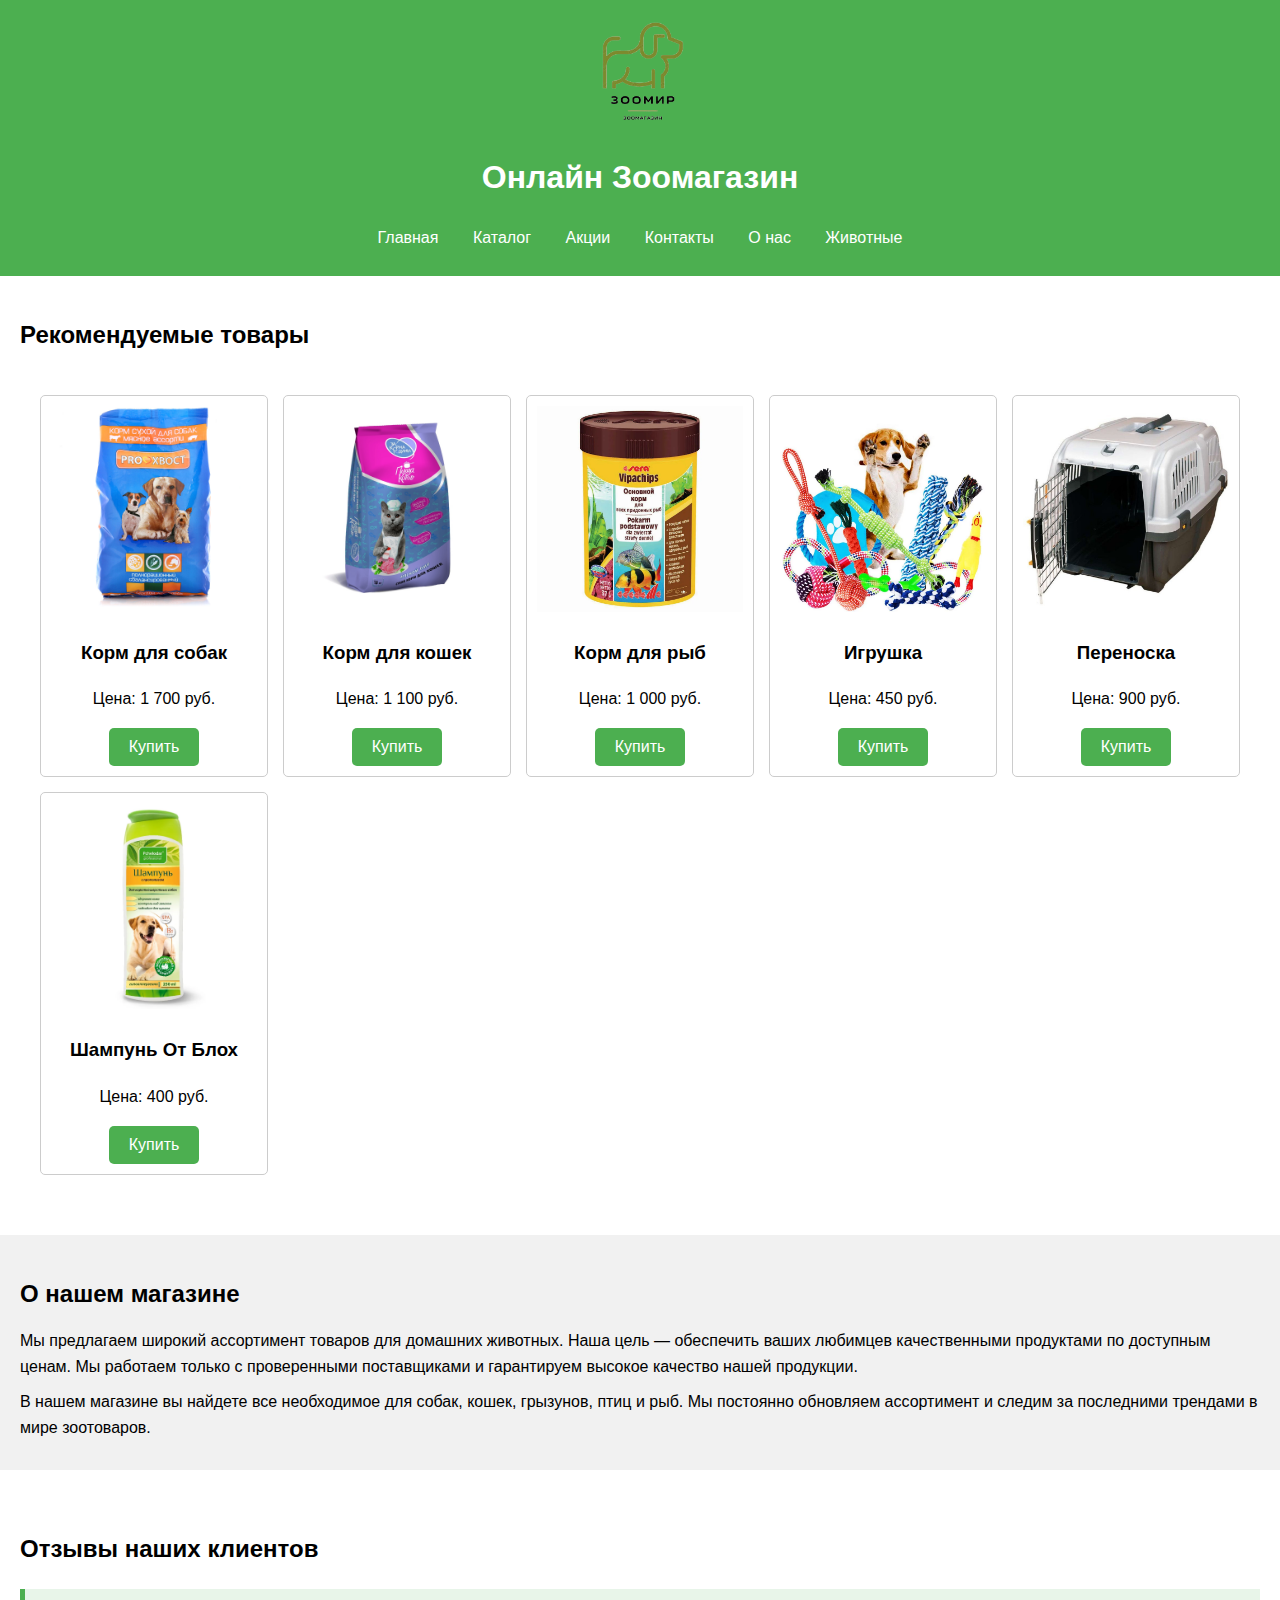
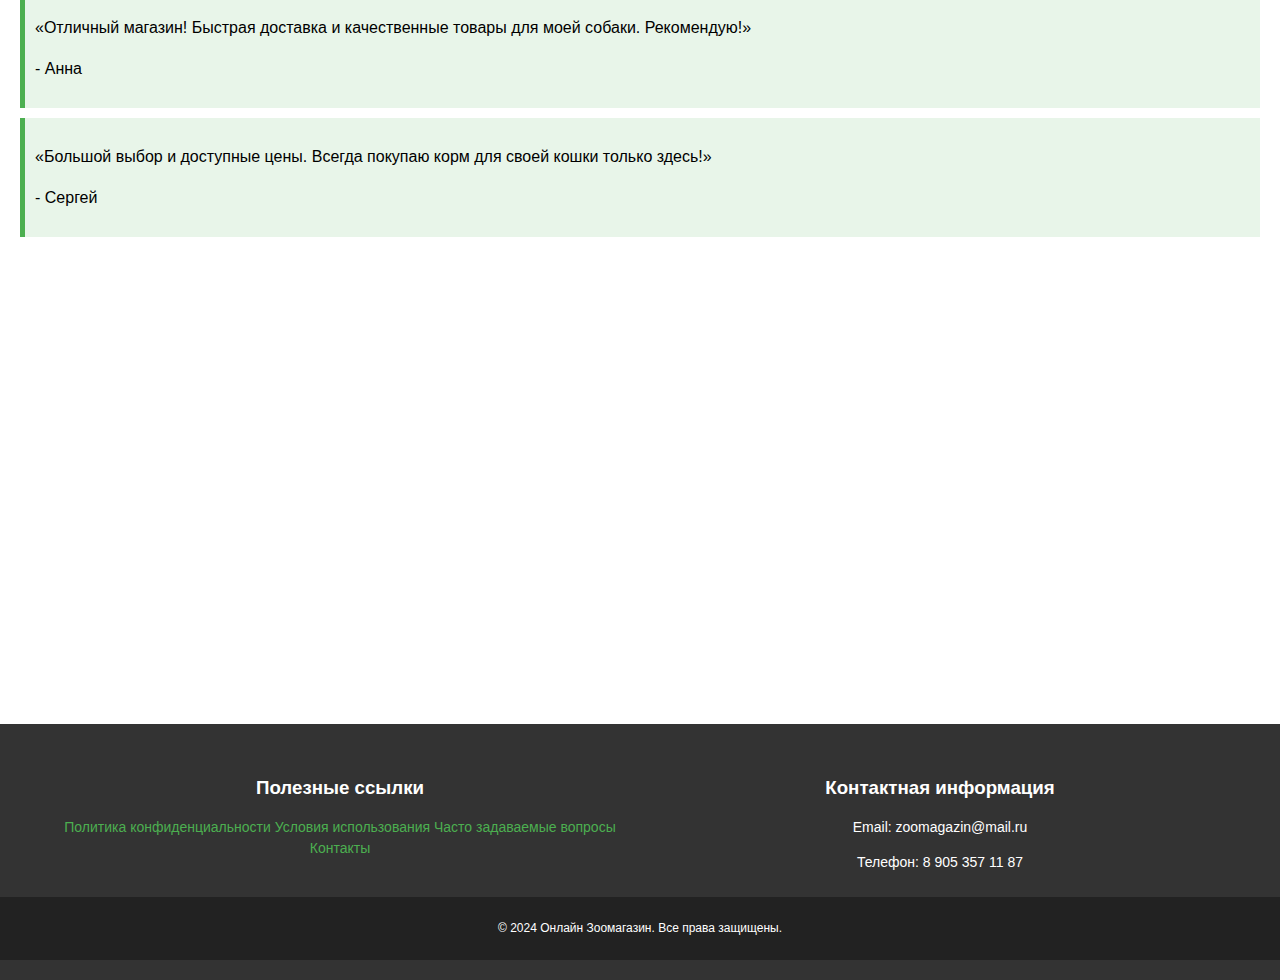
==== index.html @ 8a64a48a "Update index.html" ====
<!DOCTYPE html> 
<html lang="ru"> 
<head> 
    <meta charset="UTF-8"> 
    <meta name="viewport" content="width=device-width, initial-scale=1.0">
<!--     <meta name="description" content="Широкий ассортимент товаров для собак, кошек, грызунов, птиц и рыб. Быстрая доставка, проверенные бренды и выгодные цены в онлайн-зоомагазине «Зоомир»"> -->
    <meta name="description" content="Зоомагазин в Уфе с доставкой по Республике Башкортостан">
    <!-- Добавьте метатег keywords -->
    <meta name="keywords" content="зоомагазин, корм для животных, товары для питомцев, акции на зоотовары, доставка кормов">
    
    <!-- Добавьте метатег для социальных сетей (Open Graph) -->
    <meta property="og:title" content="Зоомир - Интернет-магазин товаров для животных">
    <meta property="og:description" content="Широкий выбор кормов и аксессуаров для ваших питомцев. Быстрая доставка по всей России!">
    <meta property="og:image" content="https://ваш-сайт.ru/img/logo.jpg">
    <meta property="og:url" content="https://nursilya2005.github.io/zoomir/">
    <meta property="og:type" content="website">
    <title>Зоомир</title> 
    <link rel="stylesheet" href="style.css"> 
    <meta name="google-site-verification" content="lwXto7mDSl4q66clu3PraXrSv6P1Z-3iHw-jSpfG97o" />

</head> 
<body> 
    <header> 
        <img src="img/photo_5244564276176348893_x.png" alt="Логотип Онлайн Зоомагазина" class="logo"> 
        <h1>Онлайн Зоомагазин</h1> 
        <nav> 
            <ul>
                <li><a href="index.html">Главная</a></li>
                <li><a href="catalog.html">Каталог</a></li>
                <li><a href="stock.html">Акции</a></li>
                <li><a href="contacts.html">Контакты</a></li>
                <li><a href="about.html">О нас</a></li>
                <li><a href="animals.html">Животные</a></li>
            </ul>
        </nav> 
    </header> 
    <main> 
        <section class="featured-products">        
            <h2>Рекомендуемые товары</h2>        
            <div class="product-grid">        
                <div class="product">        
                    <img src="img/prohvost_500g_d_sobak_myasnoe_assorti_auto_auto_jpg_5_80.jpg" alt="Корм для собак">        
                    <h3>Корм для собак</h3>        
                    <p>Цена: 1 700 руб.</p>        
                    <button onclick="addToCart('Корм для собак')">Купить</button>         
                </div>        
                <div class="product">        
                    <img src="img/6168956065.jpg" alt="Корм для кошек">        
                    <h3>Корм для кошек</h3>        
                    <p>Цена: 1 100 руб.</p>        
                    <button onclick="addToCart('Корм для кошек')">Купить</button>         
                </div>        
                <div class="product">        
                    <img src="img/i (9).webp" alt="Корм для рыб">        
                    <h3>Корм для рыб</h3>        
                    <p>Цена: 1 000 руб.</p>        
                    <button onclick="addToCart('Корм для рыб')">Купить</button>         
                </div>        
                <div class="product">        
                    <img src="img/i (8).webp" alt="Игрушка для животных">        
                    <h3>Игрушка</h3>        
                    <p>Цена: 450 руб.</p>        
                    <button onclick="addToCart('Игрушка')">Купить</button>         
                </div>  
                <div class="product">        
                    <img src="img/26896.750.jpg" alt="Переноска ">        
                    <h3>Переноска </h3>        
                    <p>Цена: 900 руб.</p>        
                    <button onclick="addToCart('Переноска ')">Купить</button>         
                </div> 
                
                <div class="product">        
                    <img src="img/i (10).webp" alt="Шампунь От Блох">        
                    <h3> Шампунь От Блох</h3>        
                    <p>Цена:  400 руб.</p>        
                    <button onclick="addToCart('Шампунь От Блох')">Купить</button>         
                </div> 
               

            </div>        
        </section>
        
        
        <section class="about"> 
            <h2>О нашем магазине</h2> 
            <p>Мы предлагаем широкий ассортимент товаров для домашних животных. Наша цель — обеспечить ваших любимцев качественными продуктами по доступным ценам. Мы работаем только с проверенными поставщиками и гарантируем высокое качество нашей продукции.</p> 
            <p>В нашем магазине вы найдете все необходимое для собак, кошек, грызунов, птиц и рыб. Мы постоянно обновляем ассортимент и следим за последними трендами в мире зоотоваров.</p> 
        </section> 
 
        <section class="testimonials"> 
            <h2>Отзывы наших клиентов</h2> 
            <div class="testimonial"> 
                <p>«Отличный магазин! Быстрая доставка и качественные товары для моей собаки. Рекомендую!»</p> 
                <p>- Анна</p> 
            </div> 
            <div class="testimonial"> 
                <p>«Большой выбор и доступные цены. Всегда покупаю корм для своей кошки только здесь!»</p> 
                <p>- Сергей</p> 
            </div> 
        </section> 
    </main> 

    <iframe src="https://www.google.com/maps/embed?pb=!1m18!1m12!1m3!1d2303.7685899658886!2d55.932658276745904!3d54.73128517272328!2m3!1f0!2f0!3f0!3m2!1i1024!2i768!4f13.1!3m3!1m2!1s0x43d93a67101567ef%3A0x58e6da585b22964!2z0YPQuy4g0KfQtdGA0L3Ri9GI0LXQstGB0LrQvtCz0L4sIDQ5LzEsINCj0YTQsCwg0KDQtdGB0L8uINCR0LDRiNC60L7RgNGC0
L7RgdGC0LDQvSwg0KDQvtGB0YHQuNGPLCA0NTAwNzY!5e0!3m2!1sru!2snl!4v1729685571805!5m2!1sru!2snl" width="100%" height="450" style="border:0;" allowfullscreen="" loading="lazy" referrerpolicy="no-referrer-when-downgrade"></iframe> 
    
    <footer> 
        <div class="footer-content"> 
            <div class="footer-section links"> 
                <h3>Полезные ссылки</h3> 
                <ul> 
                    <li><a href="#">Политика конфиденциальности</a></li> 
                    <li><a href="#">Условия использования</a></li> 
                    <li><a href="#">Часто задаваемые вопросы</a></li> 
                    <li><a href="#">Контакты</a></li> 
                </ul> 
            </div> 
            <div class="footer-section contact"> 
                <h3>Контактная информация</h3> 
                <p>Email: zoomagazin@mail.ru</p> 
                <p>Телефон: 8 905 357 11 87</p> 
            </div> 
        </div> 
        <div class="footer-bottom"> 
            <p>&copy; 2024 Онлайн Зоомагазин. Все права защищены.</p> 
        </div> 
    </footer> 

    <script>
        function addToCart(productName) {
            alert(productName + " добавлен в корзину!");
        }
    </script>
</body> 
</html>
---- style.css ----
/*страница главная*/
body {
    font-family: Arial, sans-serif;
    margin: 0;
    padding: 0;
    line-height: 1.6;
}

.logo {
    max-width: 150px; /* Установите нужный размер логотипа */
    height: auto;
    display: block;
    margin: 0 auto; /* Центрирование логотипа */
}

header {
    background-color: #4CAF50;
    color: white;
    padding: 10px 0;
    text-align: center;
}

nav ul {
    list-style-type: none;
    padding: 0;
}

nav ul li {
    display: inline;
    margin: 0 15px;
}

nav ul li a {
    color: white;
text-decoration: none;
}

.hero {
    background-color: #e8f5e9;
    padding: 20px;
    text-align: center;
}

.hero h2 {
    margin: 0;
}

.btn {
    background-color: #4CAF50;
    color: white;
    padding: 10px 20px;
    text-decoration: none;
    border-radius: 5px;
}

.featured-products {
    padding: 20px;
}

.promotions {
    padding: 20px; /* Отступы для секции */
    
}

.promotion-item {
    margin-bottom: 20px; /* Отступ между акциями */
    text-align: center; /* Центрируем текст и кнопки */
}

.promotion-image {
    display: block; /* Делаем изображение блочным элементом */
    max-width: 100%; /* Ограничиваем ширину изображения */
    height: auto; /* Сохраняем пропорции изображения */
    margin: 0 auto; /* Центрируем изображение */
}
.about {
    background-color: #f1f1f1;
    padding: 20px;
    margin: 20px 0;
}

.testimonials {
    padding: 20px;
}

.testimonial {
    background-color: #e8f5e9;
    border-left: 5px solid #4CAF50;
    margin: 10px 0;
    padding: 10px;
}
/**/

/*footer*/
footer {
    text-align: center;
    padding: 10px 0;
    background-color: #f1f1f1;
    position: relative;
    bottom: 0;
    width: 100%;
}

footer ul {
    list-style-type: none;
    padding: 0;
}

footer ul li {
    display: inline;
    margin: 0 10px;
}

footer ul li a {
    text-decoration: none;
}

footer {
    background-color: #333;
    color: white;
    padding: 20px 0;
}

.footer-content {
    display: flex;
    justify-content: space-around;
    max-width: 1200px;
    margin: 0 auto;
}

.footer-section {
    flex: 1;
    padding: 10px;
}

.footer-section h3 {
    margin-bottom: 10px;
}

.footer-section p, .footer-section ul {
    font-size: 14px;
    line-height: 1.5;
}

.footer-section ul {
    list-style: none;
    padding: 0;
}

.footer-section ul li {
    margin: 5px 0;
}

.footer-section ul li a {
    color: #4CAF50;
    text-decoration: none;
}

.footer-section ul li a:hover {
    text-decoration: underline;
}

.footer-bottom {
    text-align: center;
    padding: 10px 0;
    background-color: #222;
    font-size: 12px;
}
/**/

/*страница контакты*/
.contact-info {
    padding: 20px;
}

.contact-form {
    padding: 20px;
    background-color: #f1f1f1;
    border-radius: 5px;
    margin: 20px 0;
}

.contact-form label {
    display: block;
    margin: 10px 0 5px;
}

.contact-form input,
.contact-form textarea {
    width: 100%;
    padding: 10px;
    margin-bottom: 10px;
    border: 1px solid #ccc;
    border-radius: 5px;
}

.contact-form button {
    background-color: #4CAF50;
    color: white;
    padding: 10px 20px;
    border: none;
    border-radius: 5px;
    cursor: pointer;
}

.contact-form button:hover {
    background-color: #45a049;
}
/**/
/*страница каталог*/
.product-grid {
    display: grid;
    grid-template-columns: repeat(auto-fill, minmax(200px, 1fr));
    gap: 15px;
    padding: 20px;
}

.product {
    border: 1px solid #ccc;
    border-radius: 5px;
    padding: 10px;
    text-align: center;
}

.product img {
    max-width: 100%;
    height: auto;
}

.product button {
    background-color: #4CAF50;
    color: white;
    padding: 10px 20px;
    border: none;
    border-radius: 5px;
    cursor: pointer;
}

.product button:hover {
    background-color: #45a049;
}
/**/

/*станица о нас*/
.about {
    padding: 20px;
}

.about h2 {
    margin-bottom: 15px;
}

.about p {
    margin: 10px 0;
}

.about h3 {
    margin-top: 20px;
}

.about ul {
    list-style-type: disc;
    margin-left: 20px;
}

.promotion-image {
    width: 20%; /* Или фиксированная ширина */
    height: auto; /* Сохранение пропорций */
    margin-bottom: 10px; /* Отступ снизу */
}

button {
    background-color: #4CAF50; /* Зеленый цвет фона */
    color: white; /* Цвет текста */
    padding: 10px 15px; /* Отступы внутри кнопки */
    border: none; /* Убираем рамку */
    border-radius: 5px; /* Закругленные углы */
    cursor: pointer; /* Указатель курсора при наведении */
    font-size: 16px; /* Размер шрифта */
    transition: background-color 0.3s; /* Плавный переход цвета фона */
}

button:hover {
    background-color: #45a049; /* Цвет фона при наведении */
}

@media (max-width: 562px) {
    .footer-content {
        flex-direction: column;
    }
}


.promotions-title {
    text-align: center; /* Центрируем заголовок */
    margin-bottom: 20px; /* Отступ снизу для отделения от секции акций */
    font-size: 24px; /* Размер шрифта заголовка */
}

.promotions {
    display: flex; /* Используем Flexbox */
    flex-direction: row; /* Устанавливаем направление по строкам */
    justify-content: center; /* Центрируем элементы по горизонтали */
    gap: 20px; /* Промежуток между элементами */
    flex-wrap: wrap; /* Позволяет элементам переноситься на следующую строку при необходимости */
}

.promotion-item {
    text-align: center; /* Центрируем текст внутри элемента */
    margin: 10px; /* Отступы между элементами */
    max-width: 1500px; /* Ограничиваем ширину элемента для лучшего отображения */
}

.promotion-image {
    max-width: 100%; /* Ограничиваем ширину изображений, чтобы они не выходили за пределы контейнера */
    height: auto; /* Сохраняем пропорции изображений */
}


.animals-section {
    padding: 20px;
    margin-bottom: 20px;
}

.animals-section h2 {
    margin-top: 0;
    text-align: center;
}

.animals-grid {
    display: grid;
    grid-template-columns: repeat(auto-fit, minmax(250px, 1fr));
    gap: 20px;
}

.animal-card {
    border: 1px solid #ccc;
    padding: 15px;
    text-align: center;
    border-radius: 5px;
}

.animal-card img {
    max-width: 100%;
    height: auto;
    margin-bottom: 10px;
}

.animal-card h3 {
    margin-bottom: 5px;
}

.animal-card p {
    margin-bottom: 10px;
}
.intro {
    text-align: center;
    margin-bottom: 20px;
}

.advantages {
    margin-bottom: 20px;
}

.advantages ul {
    list-style-type: disc;
    padding-left: 20px;
}

/* dog */

.product-card {
    border: 1px solid #ccc;
    padding: 15px;
    text-align: center;
    border-radius: 5px;
    box-shadow: 0 2px 4px rgba(0, 0, 0, 0.1); 
}

.product-card img {
    max-width: 100%;
    height: auto;
    margin-bottom: 10px;
}

.product-card h3 {
    margin-bottom: 5px;
}

.product-card p {
    margin-bottom: 10px;
}

.price {
    font-weight: bold;
}

.product-card .btn {
    background-color: #4CAF50;
    color: white;
    padding: 10px 20px;
    text-decoration: none;
    border-radius: 5px;
}
.back-button {
    display: block; /* Делаем кнопку блочным элементом для удобства */
    margin: 20px auto; /* Выравниваем по центру */
    text-decoration: none;
    
    padding: 10px 20px;
    border-radius: 5px;
}
/*---*/
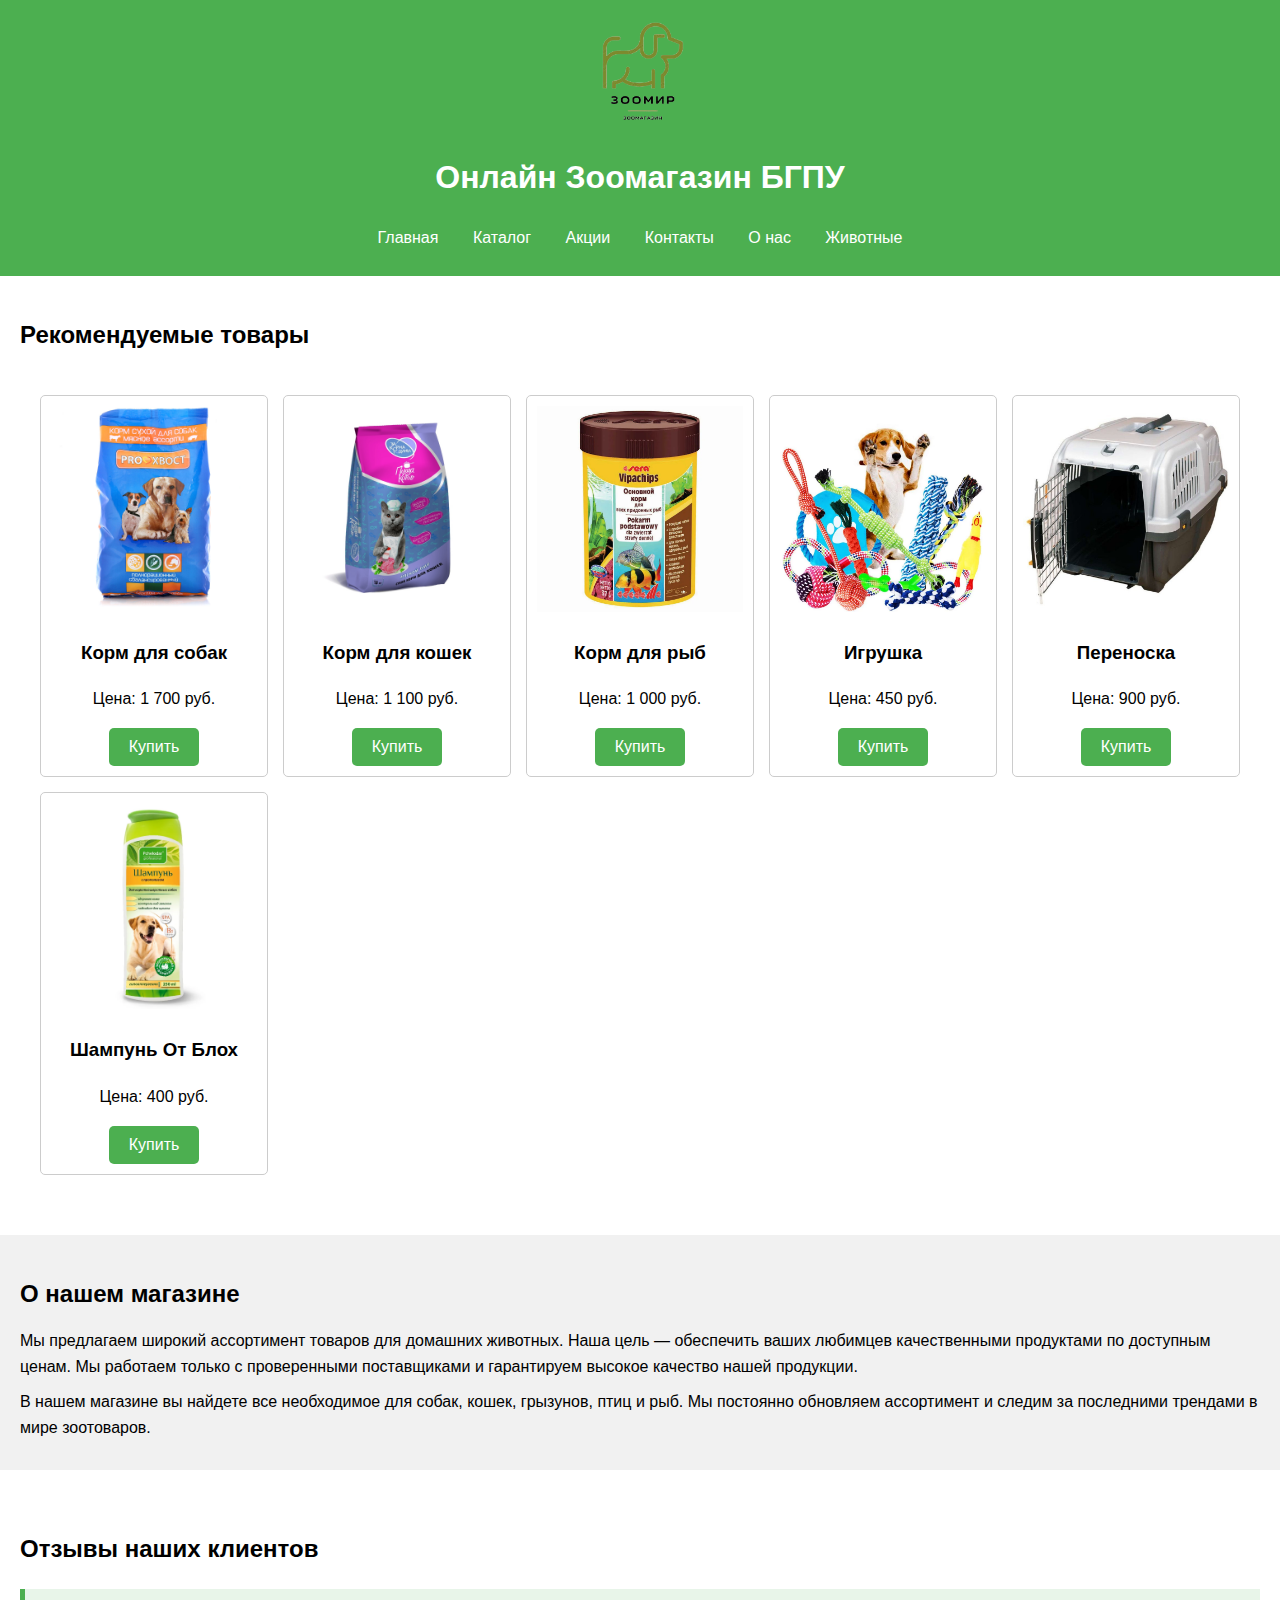
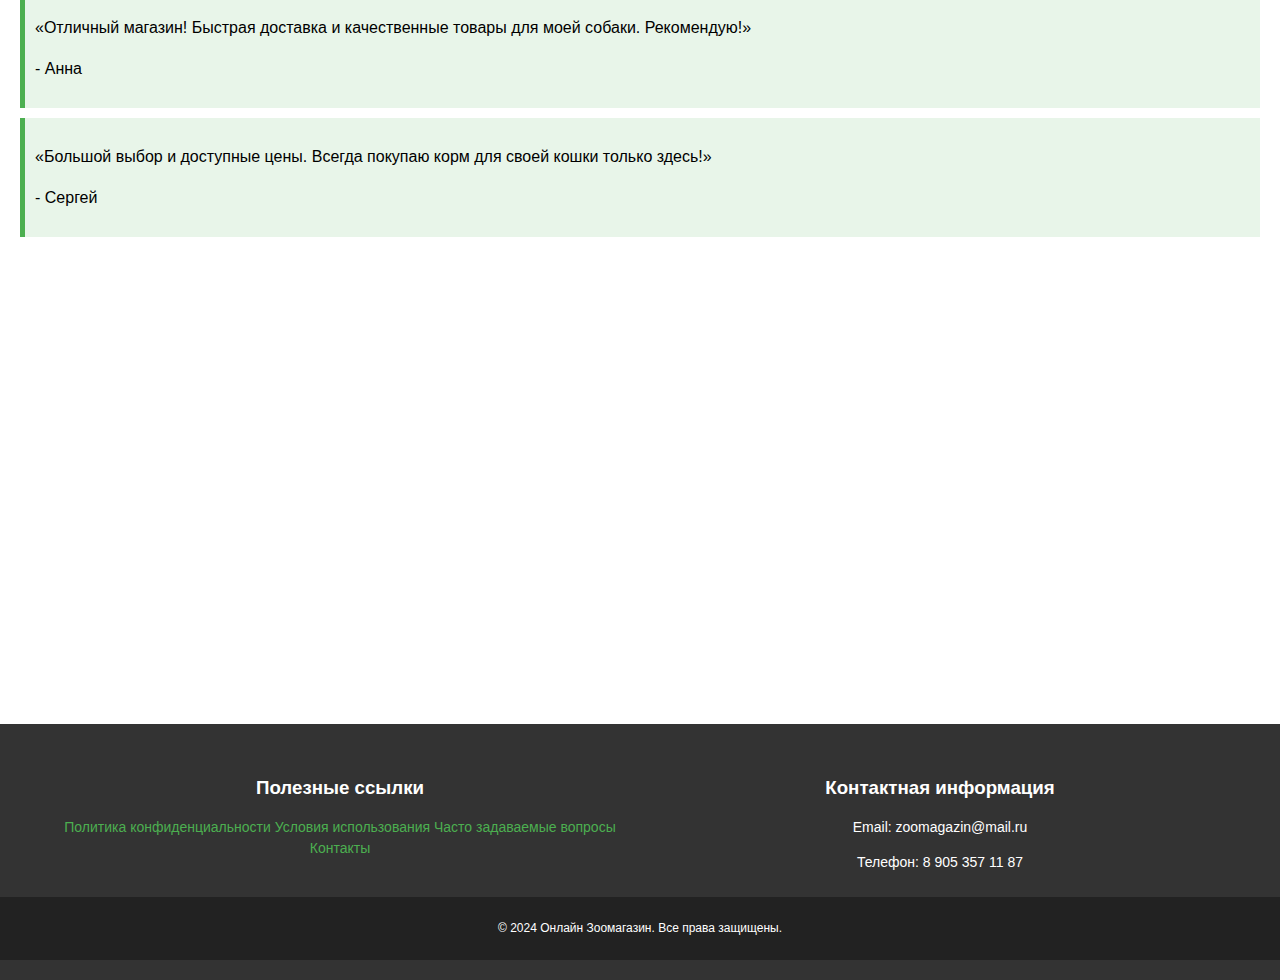
==== commit 6e5c4acc: "Update index.html" ====
--- a/index.html
+++ b/index.html
@@ -5,24 +5,19 @@
     <meta name="viewport" content="width=device-width, initial-scale=1.0">
 <!--     <meta name="description" content="Широкий ассортимент товаров для собак, кошек, грызунов, птиц и рыб. Быстрая доставка, проверенные бренды и выгодные цены в онлайн-зоомагазине «Зоомир»"> -->
     <meta name="description" content="Зоомагазин в Уфе с доставкой по Республике Башкортостан">
-    <!-- Добавьте метатег keywords -->
     <meta name="keywords" content="зоомагазин, корм для животных, товары для питомцев, акции на зоотовары, доставка кормов">
     
-    <!-- Добавьте метатег для социальных сетей (Open Graph) -->
     <meta property="og:title" content="Зоомир - Интернет-магазин товаров для животных">
     <meta property="og:description" content="Широкий выбор кормов и аксессуаров для ваших питомцев. Быстрая доставка по всей России!">
-    <meta property="og:image" content="https://ваш-сайт.ru/img/logo.jpg">
     <meta property="og:url" content="https://nursilya2005.github.io/zoomir/">
     <meta property="og:type" content="website">
     <title>Зоомир</title> 
     <link rel="stylesheet" href="style.css"> 
-    <meta name="google-site-verification" content="lwXto7mDSl4q66clu3PraXrSv6P1Z-3iHw-jSpfG97o" />
-
-</head> 
+    <meta name="google-site-verification" content="WDSfIpfA8WujGwyenIQeVHfGsd4FH3uOiEm4UNFFFfM" /></head> 
 <body> 
     <header> 
         <img src="img/photo_5244564276176348893_x.png" alt="Логотип Онлайн Зоомагазина" class="logo"> 
-        <h1>Онлайн Зоомагазин</h1> 
+        <h1>Онлайн Зоомагазин БГПУ</h1> 
         <nav> 
             <ul>
                 <li><a href="index.html">Главная</a></li>
